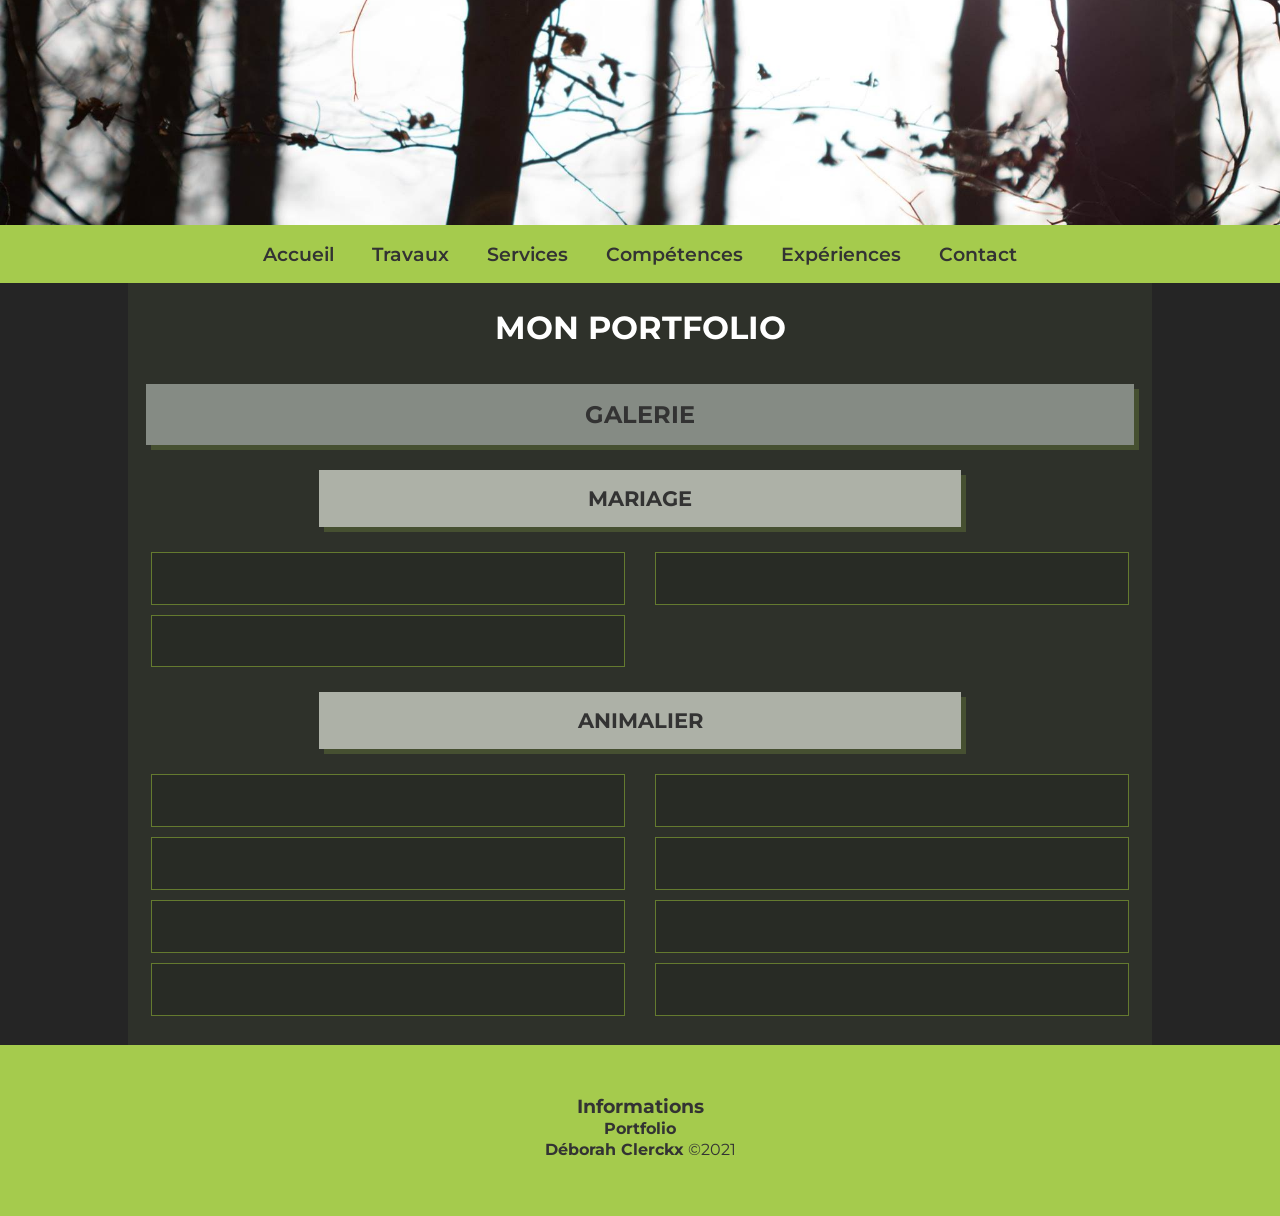
==== galerie.html @ f4ca1e2a "Add files via upload Upload du portfolio" ====
<!DOCTYPE html>
<html lang="fr">
    <head>
        <meta charset="UTF-8">
        <meta name="description" content="Mon tout premier portfolio">
        <link rel="preconnect" href="https://fonts.gstatic.com">
        <link href="https://fonts.googleapis.com/css2?family=Montserrat:ital,wght@0,100;0,200;0,300;0,400;0,500;0,600;0,700;0,800;0,900;1,100;1,200;1,300;1,400;1,500;1,600;1,700;1,800;1,900&display=swap" rel="stylesheet"> 
        <link href="css/style.css" rel="stylesheet" type="text/css">
        <title>Mon portfolio</title>
    </head>
    <body>
        <!-- section d'en-tête -->
        <header>
            <!-- section navigation -->
            <div class="banner_top"><!-- div vide pour bannière --></div>
                <nav>
                    <ul>
                        <li><a href="index.html">Accueil</a></li>
                        <li><a href="travaux.html">Travaux</a></li>
                        <li><a href="services.html">Services</a></li>
                        <li><a href="competences.html">Compétences</a></li>
                        <li><a href="experiences.html">Expériences</a></li>
                        <li><a href="contact.html">Contact</a></li>
                    </ul>
                </nav>
            <!-- section navigation -->
            </header>
    <!-- section d'en-tête -->
        <main>
            <h1>Mon portfolio</h1>
            <h2>Galerie</h2>
            <h3>Mariage</h3>
            <section class="gallery flexing">
                <div class="figure">
                    <article>
                        <img class="img_galerie" src="../01portfolio/img/mariage1.jpg" alt="">
                    </article>
                </div>
                <div class="figure">
                    <article>
                        <img class="img_galerie" src="../01portfolio/img/mariage2.jpg" alt="">
                    </article>
                </div>
                <div class="figure">
                    <article>
                        <img class="img_galerie" src="../01portfolio/img/mariage3.jpg" alt="">
                    </article>
                </div>
            </section>
            <h3>Animalier</h3>
            <section class="gallery flexing">
                <div class="figure">
                    <article>
                        <img class="img_galerie" src="../01portfolio/img/gal_chat.jpg" alt="">
                    </article>
                </div>
                <div class="figure">
                    <article>
                        <img class="img_galerie" src="../01portfolio/img/gal_elep.jpg" alt="">
                    </article>
                </div>
                <div class="figure">
                    <article>
                        <img class="img_galerie" src="../01portfolio/img/gal_pigeon.jpg" alt="">
                    </article>
                </div>
                <div class="figure">
                    <article>
                        <img class="img_galerie" src="../01portfolio/img/gal_araignee.jpg" alt="">
                    </article>
                </div>
                <div class="figure">
                    <article>
                        <img class="img_galerie" src="../01portfolio/img/gal_syrphe.jpg" alt="">
                    </article>
                </div>
                <div class="figure">
                    <article>
                        <img class="img_galerie" src="../01portfolio/img/gal_singe.jpg" alt="">
                    </article>
                </div>
                <div class="figure">
                    <article>
                        <img class="img_galerie" src="../01portfolio/img/gal_xena.jpg" alt="">
                    </article>
                </div>
                <div class="figure">
                    <article>
                        <img class="img_galerie" src="../01portfolio/img/gal_solynn.jpg" alt="">
                    </article>
                </div>
            </section>
        </main>
        <footer>
            <h3>Informations</h3>
            <p><strong>Portfolio</strong><br><strong>Déborah Clerckx</strong> &copy;2021</p>
        </footer>
    </body>
</html>
---- css/style.css ----
/* ____________________________________________ */
/*                                              */
/*           CSS PAR DEBORAH CLERCKX            */
/* ____________________________________________ */
/*                                              */
/*       Mise en place des styles GENERAUX      */
/* ____________________________________________ */

*{
    box-sizing: border-box;
    margin: 0;
    padding: 0;
    scroll-behavior: smooth;
}


@media screen and (min-width:780px){ /* max-width:780px = relatif au commentaire ci bas*/
    .gallery .figure{
        width: 48%;
    }
    .flexing{
        display: flex;
    }
    .gallery{
        justify-content: space-between;
        flex-wrap: wrap;
    }
    .photoDC{
        width: 80%;
        margin: 0 auto;
        text-align: center;
    }
}


html{
    font-family: 'Montserrat', Arial, Verdana, sans-serif;
}
body{
    background-color: rgb(37, 37, 37);
    color: rgb(228, 228, 228);
    font-size: 1em;
    line-height: 1.30;
}

.gras{
    font-weight: 600;
    color: rgb(186, 209, 122);
}
.souligne{
    text-decoration: underline;
}


/* ____________________________________________ */
/*                                              */
/*          Mise en place de l'EN-TÊTE          */
/* ____________________________________________ */

header{
    background-color: rgb(165, 203, 77);
}
.banner_top{
    height: 25vh;
    background-image: url(../img/banner.jpg);
    background-repeat: no-repeat;
    background-size: 100vw auto;
    background-position: center; 
}


/* ____________________________________________ */
/*                                              */
/*       Mise en place de la NAVIGATION         */
/* ____________________________________________ */

header nav ul{
    text-align: center;
}
header nav li{
    margin: 16.5px 0;
    list-style: none;
    display: inline-block;
}
header nav li a{
    font-size: 1.2em;
    font-weight: 600;
    padding: 17px;
    text-decoration: none;
}
/* Etat normal du lien */
header nav li a{
    color: #333;
}
/* Etat survolé du lien */
header nav li a:hover{
    color: rgb(186, 247, 54);
    background-color: rgba(0, 0, 0, .5);
    transition: .5s;
}


/* ____________________________________________ */
/*                                              */
/*             Mise en place du MAIN            */
/* ____________________________________________ */

main{
    margin: 10px;
    padding: 24px 18px;
    width: 80vw; /* responsive car largeur de la fenêtre */
    margin: 0 auto; /* Centre et rend le contenu responsive */
    background-color: rgb(46, 49, 42);
}
/*    Les différents "titres"    */
h1{
    text-align: center;
    color: #fff;
    margin: 0 0 35px 0;
    text-transform: uppercase;
}
main h2{
    background-color: rgb(133, 139, 132);
    color: #333;
    text-align: center;
    padding: 15px 0 15px 0;
    margin: 0 0 25px 0;
    text-transform: uppercase;
    box-shadow: 5px 5px 0 rgba(165, 203, 77, .2);
}
main h3{
    text-transform: uppercase;
    text-align: center;
    padding: 15px 0 15px 0;
    font-size: 1.3em;
    background-color: rgb(173, 177, 167);
    color: #333;
    max-width: 65%;
    margin: 20px auto;
    box-shadow: 5px 5px 0 rgba(165, 203, 77, .2);
}
main h4{
    font-weight: 300;
    text-transform: uppercase;
    margin: 0 0 15px 0;
}
/* Les différents "paragraphes" généraux */
main .p_justify{
    text-align: left;
    margin: 15px 0 15px 0;
    letter-spacing: 0.3px;
}
p{
    margin-bottom: 5px;
}
/* PHOTO ACCUEIL */
.photoDC{
    width: 40%;
    border: 2px solid rgb(165, 203, 77);
    box-shadow: 12px 12px 2px 1px rgba(165, 203, 77, .2);
    border-radius: 64% 36% 66% 34% / 45% 50% 50% 55%;
    background-repeat: no-repeat;
    background-size: 150%;
    background-position:top; 
    margin: 15px auto;
}
.textWrapRight{
    margin: 10px;
}
.photoDC:hover{
    transform: scale(1.05);
    transition: .2s ease-out;
}


/* ____________________________________________ */
/*                                              */
/*       Mise en place de la page CONTACT       */
/* ____________________________________________ */
/*                                              */
/*                  Formulaire                  */
/* ____________________________________________ */

textarea{
    width: 100%;
    border: 2px solid rgba(163, 203, 77, .9);;
    background-color: rgb(37, 37, 37);
    color: #fff;
    border-radius: 5px;
    padding: 5px;
}
.center_form_button{
    text-align: center;
    margin-top: 10px;
}
input, select{
    margin: 0 0 5px 0;
}
.form_button{
    padding: 12px 50px;
    margin: 5px 5px;
    max-width: 200px;
    background-color: rgba(163, 203, 77, .9);
    border: rgba(163, 203, 77, .9);
    border-radius: 5px;
    color: rgb(37, 37, 37);
    font-size: 1.2em;
}
.form_button:hover{
    background-color: rgb(37, 37, 37);
    border: rgb(37, 37, 37);
    border-radius: 5px;
    color: rgba(163, 203, 77, .9);
    transition: .1s ease-in;
    transform: scale(1.05);
}
/* Les différents "paragraphes" page contact */
.mail_contact_p{
    color: #fff;
    text-align: center;
    margin-bottom: 15px;
    margin: 50px auto;
}
.mail_contact{
    color: rgb(165, 203, 77);
    text-transform: uppercase;
    font-size: 1.5em;
    text-align: center;
    margin: 25px auto;
}
/* Bouton parcourir page contact */
.retour_ligne{ 
    display: block;
}


/* ____________________________________________ */
/*                                              */
/*       Mise en place de la page SERVICE       */
/* ____________________________________________ */

.icon_service{
    width: 40%;
    margin: 0 auto;
}


/* ____________________________________________ */
/*                                              */
/*       Mise en place de la page TRAVAUX       */
/* ____________________________________________ */

.a_travaux{
    text-decoration: none;
    color: #fff;
}
.a_travaux:hover{
    color: rgb(37, 39, 34);
}
.filrouge{
    width: 50%;
}


/* ____________________________________________ */
/*                                              */
/*       Mise en place de la page GALERIE       */
/* ____________________________________________ */

.img_galerie{
    width: 100%;
}

/* ____________________________________________ */
/*                                              */
/*            Mise en place du FOOTER           */
/* ____________________________________________ */
footer{
    background-color: rgb(165, 203, 77);
    text-align: center;
    padding: 50px;
    color: #333;
}


/* ____________________________________________ */
/*                                              */
/*          Mise en place des "cartes"          */
/* ____________________________________________ */
.figure{
    background-color: rgb(40, 43, 37);
    padding: 15px;
    margin: 5px 5px;
    text-align: center;
    border: 1px solid rgb(100, 122, 47);
}
.figure:hover{
    transform: scale(1.05);
    cursor: default;
    transition: .2s;
    background-color: rgb(100, 122, 47);
    border: 1px solid rgb(37, 39, 34);
}



/* @media screen and (max-width:780px){
    .gallery .figure{
        width: 48%;
    }
    .flexing{
        display: flex;
    }
    .gallery{
        justify-content: space-between;
        flex-wrap: wrap;
    }
    .textWrapRight{
        float: none!important;
    }
    .photoDC{
        width: 80%;
        margin: 0 auto;
    }
} */
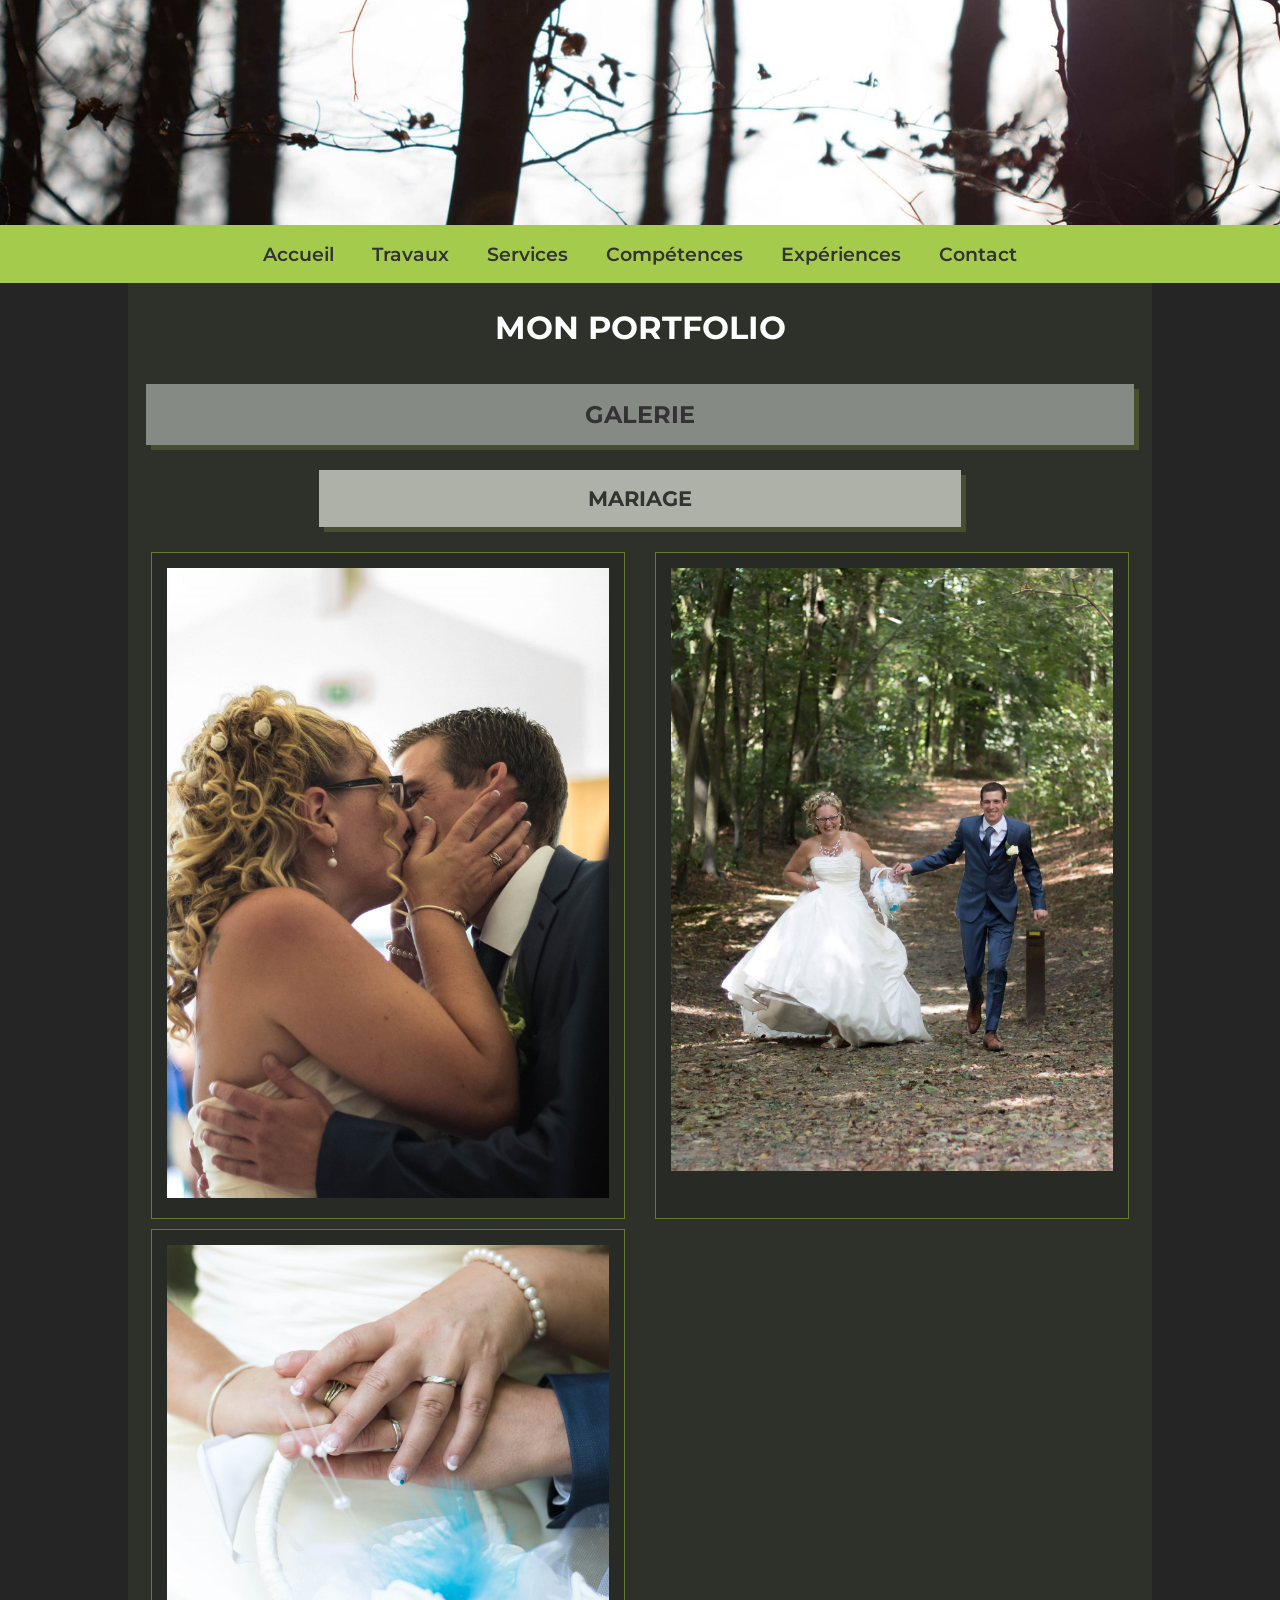
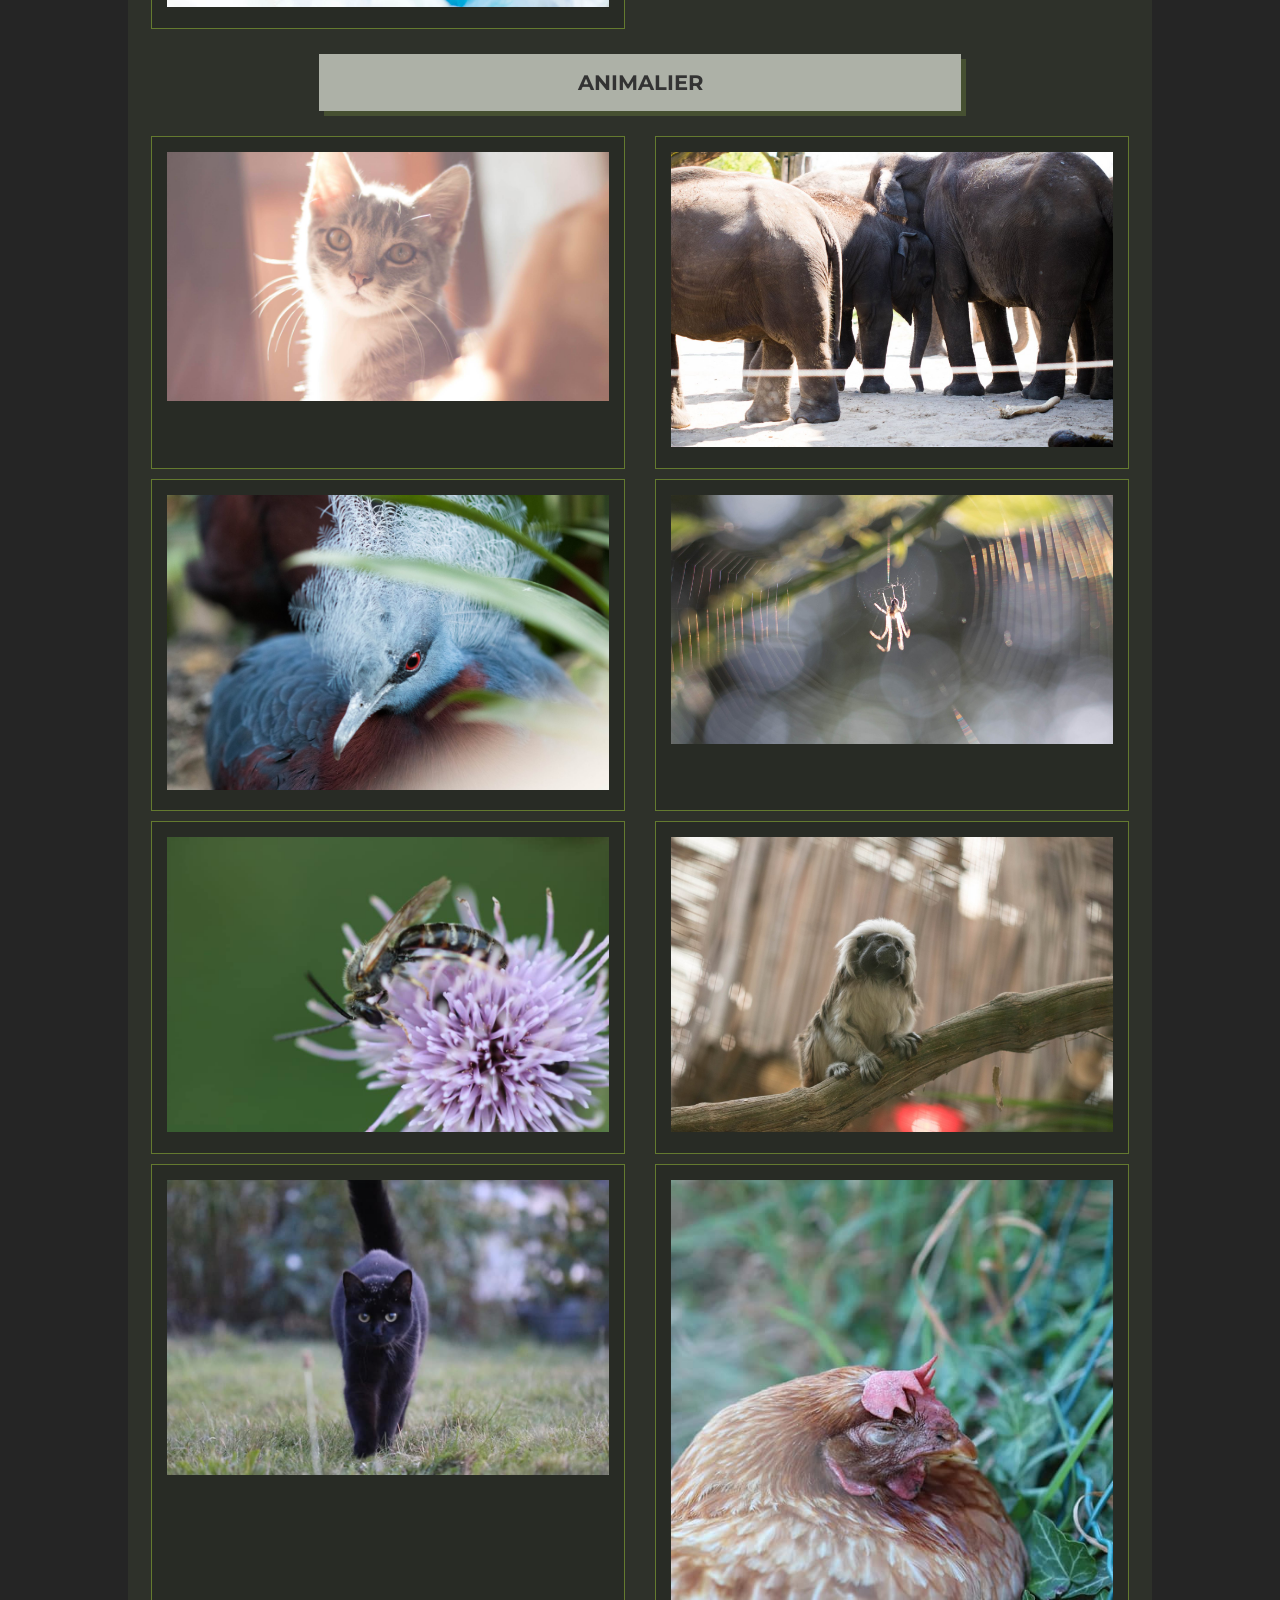
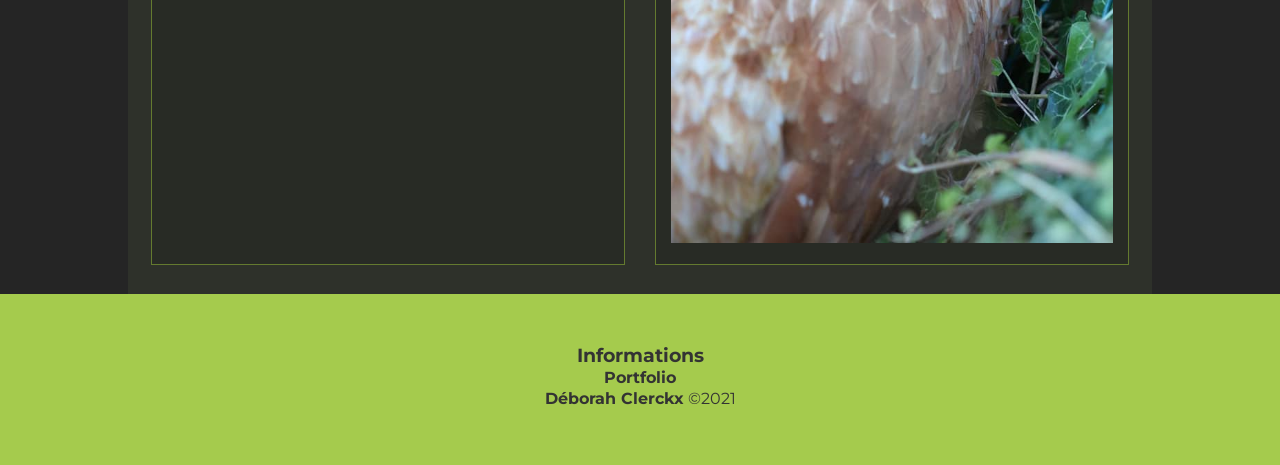
==== commit 2cfee665: "Update galerie.html modif des img" ====
--- a/galerie.html
+++ b/galerie.html
@@ -33,17 +33,17 @@
             <section class="gallery flexing">
                 <div class="figure">
                     <article>
-                        <img class="img_galerie" src="../01portfolio/img/mariage1.jpg" alt="">
+                        <img class="img_galerie" src="img/mariage1.jpg" alt="">
                     </article>
                 </div>
                 <div class="figure">
                     <article>
-                        <img class="img_galerie" src="../01portfolio/img/mariage2.jpg" alt="">
+                        <img class="img_galerie" src="img/mariage2.jpg" alt="">
                     </article>
                 </div>
                 <div class="figure">
                     <article>
-                        <img class="img_galerie" src="../01portfolio/img/mariage3.jpg" alt="">
+                        <img class="img_galerie" src="img/mariage3.jpg" alt="">
                     </article>
                 </div>
             </section>
@@ -51,42 +51,42 @@
             <section class="gallery flexing">
                 <div class="figure">
                     <article>
-                        <img class="img_galerie" src="../01portfolio/img/gal_chat.jpg" alt="">
+                        <img class="img_galerie" src="img/gal_chat.jpg" alt="">
                     </article>
                 </div>
                 <div class="figure">
                     <article>
-                        <img class="img_galerie" src="../01portfolio/img/gal_elep.jpg" alt="">
+                        <img class="img_galerie" src="img/gal_elep.jpg" alt="">
                     </article>
                 </div>
                 <div class="figure">
                     <article>
-                        <img class="img_galerie" src="../01portfolio/img/gal_pigeon.jpg" alt="">
+                        <img class="img_galerie" src="img/gal_pigeon.jpg" alt="">
                     </article>
                 </div>
                 <div class="figure">
                     <article>
-                        <img class="img_galerie" src="../01portfolio/img/gal_araignee.jpg" alt="">
+                        <img class="img_galerie" src="img/gal_araignee.jpg" alt="">
                     </article>
                 </div>
                 <div class="figure">
                     <article>
-                        <img class="img_galerie" src="../01portfolio/img/gal_syrphe.jpg" alt="">
+                        <img class="img_galerie" src="img/gal_syrphe.jpg" alt="">
                     </article>
                 </div>
                 <div class="figure">
                     <article>
-                        <img class="img_galerie" src="../01portfolio/img/gal_singe.jpg" alt="">
+                        <img class="img_galerie" src="img/gal_singe.jpg" alt="">
                     </article>
                 </div>
                 <div class="figure">
                     <article>
-                        <img class="img_galerie" src="../01portfolio/img/gal_xena.jpg" alt="">
+                        <img class="img_galerie" src="img/gal_xena.jpg" alt="">
                     </article>
                 </div>
                 <div class="figure">
                     <article>
-                        <img class="img_galerie" src="../01portfolio/img/gal_solynn.jpg" alt="">
+                        <img class="img_galerie" src="img/gal_solynn.jpg" alt="">
                     </article>
                 </div>
             </section>
@@ -96,4 +96,4 @@
             <p><strong>Portfolio</strong><br><strong>Déborah Clerckx</strong> &copy;2021</p>
         </footer>
     </body>
-</html>+</html>
